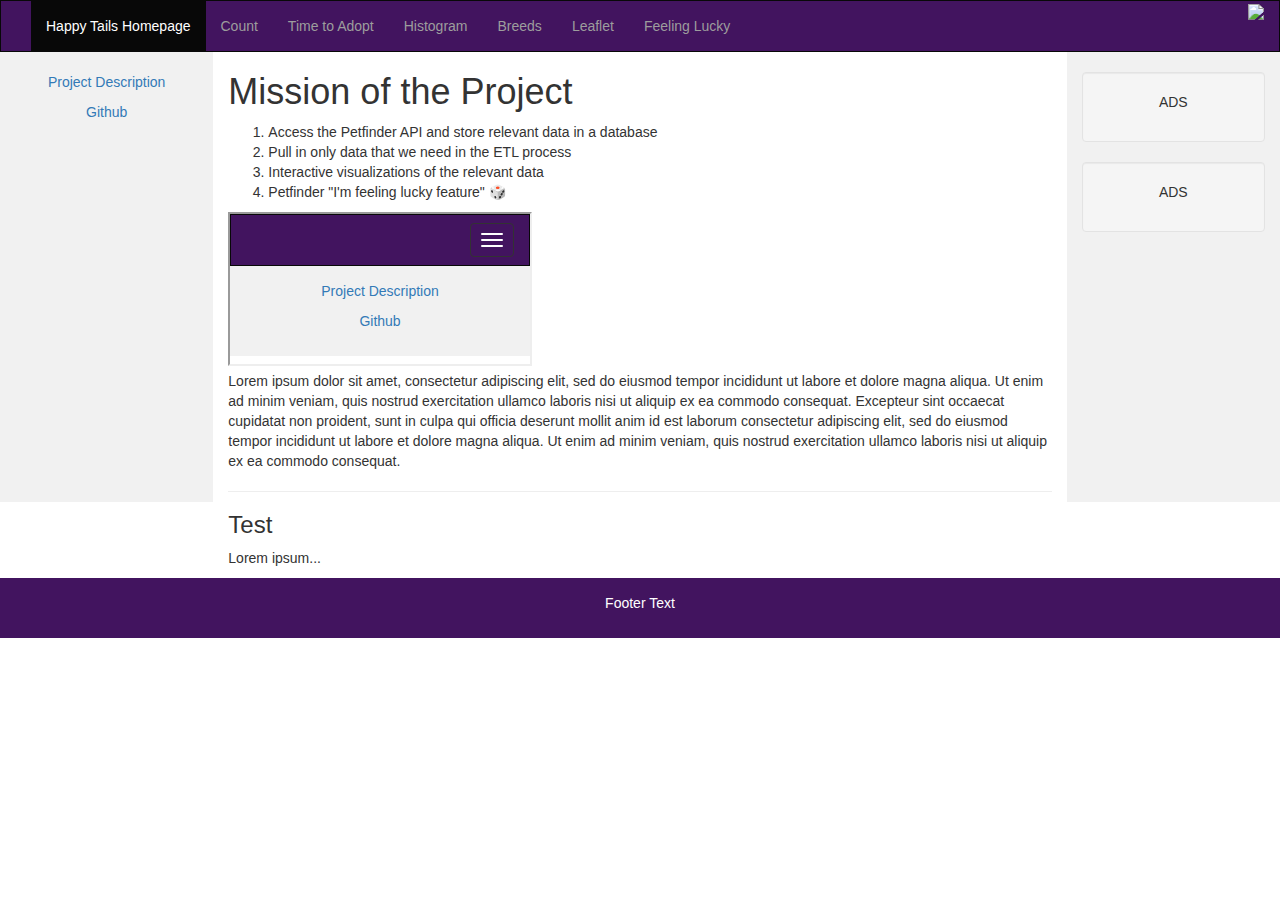
==== Alex/index.html @ 6e9ec4b5 "bootstrap with image" ====
<!DOCTYPE html>
<html lang="en">
<head>
  <title>Bootstrap Example</title>
  <meta charset="utf-8">
  <meta name="viewport" content="width=device-width, initial-scale=1">
  <link rel="stylesheet" href="https://maxcdn.bootstrapcdn.com/bootstrap/3.4.1/css/bootstrap.min.css">
  <script src="https://ajax.googleapis.com/ajax/libs/jquery/3.6.1/jquery.min.js"></script>
  <script src="https://maxcdn.bootstrapcdn.com/bootstrap/3.4.1/js/bootstrap.min.js"></script>
  <style>
    /* Remove the navbar's default margin-bottom and rounded borders */ 
    .navbar {
      margin-bottom: 0;
      background-color: #42145f;
      color: white;
      border-radius: 0;
    }
    
    /* Set height of the grid so .sidenav can be 100% (adjust as needed) */
    .row.content {height: 450px}
    
    /* Set gray background color and 100% height */
    .sidenav {
      padding-top: 20px;
      background-color: #f1f1f1;
      height: 100%;
    }
    
    /* Set black background color, white text and some padding */
    footer {
      background-color: #42145f;
      color: white;
      padding: 15px;
    }
    
    /* On small screens, set height to 'auto' for sidenav and grid */
    @media screen and (max-width: 767px) {
      .sidenav {
        height: auto;
        padding: 15px;
      }
      .row.content {height:auto;} 
    }
  </style>
</head>
<body>

<nav class="navbar navbar-inverse">
  <div class="container-fluid">
    <div class="navbar-header">
      <button type="button" class="navbar-toggle" data-toggle="collapse" data-target="#myNavbar">
        <span class="icon-bar"></span>
        <span class="icon-bar"></span>
        <span class="icon-bar"></span>                        
      </button>
    </div>
    <div class="collapse navbar-collapse" id="myNavbar">
      <ul class="nav navbar-nav">
        <li class="active"><a href="#">Happy Tails Homepage</a></li>
        <li><a href="/count.html">Count</a></li>
        <li><a href="/timetoadopt.html">Time to Adopt</a></li>
        <li><a href="/histogram.html">Histogram</a></li>
        <li><a href="/breeds.html">Breeds</a></li>
        <li><a href="/leaflet.html">Leaflet</a></li>
        <li><a href="/feelinglucky.html">Feeling Lucky</a></li>
      </ul>
      <ul class="nav navbar-nav navbar-right">
        <li><img src = "https://lh5.googleusercontent.com/4ZmlJApVD6Jp66Eq3HB7fpXnu7hFZ3trN1pqvitkW20e6ebPLdfiA7IdtXo9q4Z6Jnt07rLbpT06k8jj2tbRzmWr_H5EndNQzjZyvRpnCkrhVRQHloN7Fz1V1DQ4qe7C8RyG9k6Bbd5D2IuKnQ_jWw=w16383"</img> </li>
      </ul>
    </div>
  </div>
</nav>
  
<div class="container-fluid text-center">    
  <div class="row content">
    <div class="col-sm-2 sidenav">
      <p><a href="https://docs.google.com/document/d/1cqK2-5z_WNKQzBi8Rv3xXX4xPQKxnXYiYxWfepC-7cQ/edit?usp=sharing">Project Description</a></p>
      <p><a href="https://github.com/acboi0824/project_3_Web_Visualization">Github</a></p>
    </div>
    <div class="col-sm-8 text-left"> 
      <h1>Mission of the Project</h1>
      <ol>
        <li>Access the Petfinder API and store relevant data in a database</li>
        <li>Pull in only data that we need in the ETL process</li>
        <li>Interactive visualizations of the relevant data</li>
        <li>Petfinder "I'm feeling lucky feature" 🎲</li>
      </ol>
      <iframe src="#" title="Github"></iframe> 
      <p>Lorem ipsum dolor sit amet, consectetur adipiscing elit, sed do eiusmod tempor incididunt ut labore et dolore magna aliqua. Ut enim ad minim veniam, quis nostrud exercitation ullamco laboris nisi ut aliquip ex ea commodo consequat. Excepteur sint occaecat cupidatat non proident, sunt in culpa qui officia deserunt mollit anim id est laborum consectetur adipiscing elit, sed do eiusmod tempor incididunt ut labore et dolore magna aliqua. Ut enim ad minim veniam, quis nostrud exercitation ullamco laboris nisi ut aliquip ex ea commodo consequat.</p>
      <hr>
      <h3>Test</h3>
      <p>Lorem ipsum...</p>
    </div>
    <div class="col-sm-2 sidenav">
      <div class="well">
        <p>ADS</p>
      </div>
      <div class="well">
        <p>ADS</p>
      </div>
    </div>
  </div>
</div>

<footer class="container-fluid text-center">
  <p>Footer Text</p>
</footer>

</body>
</html>
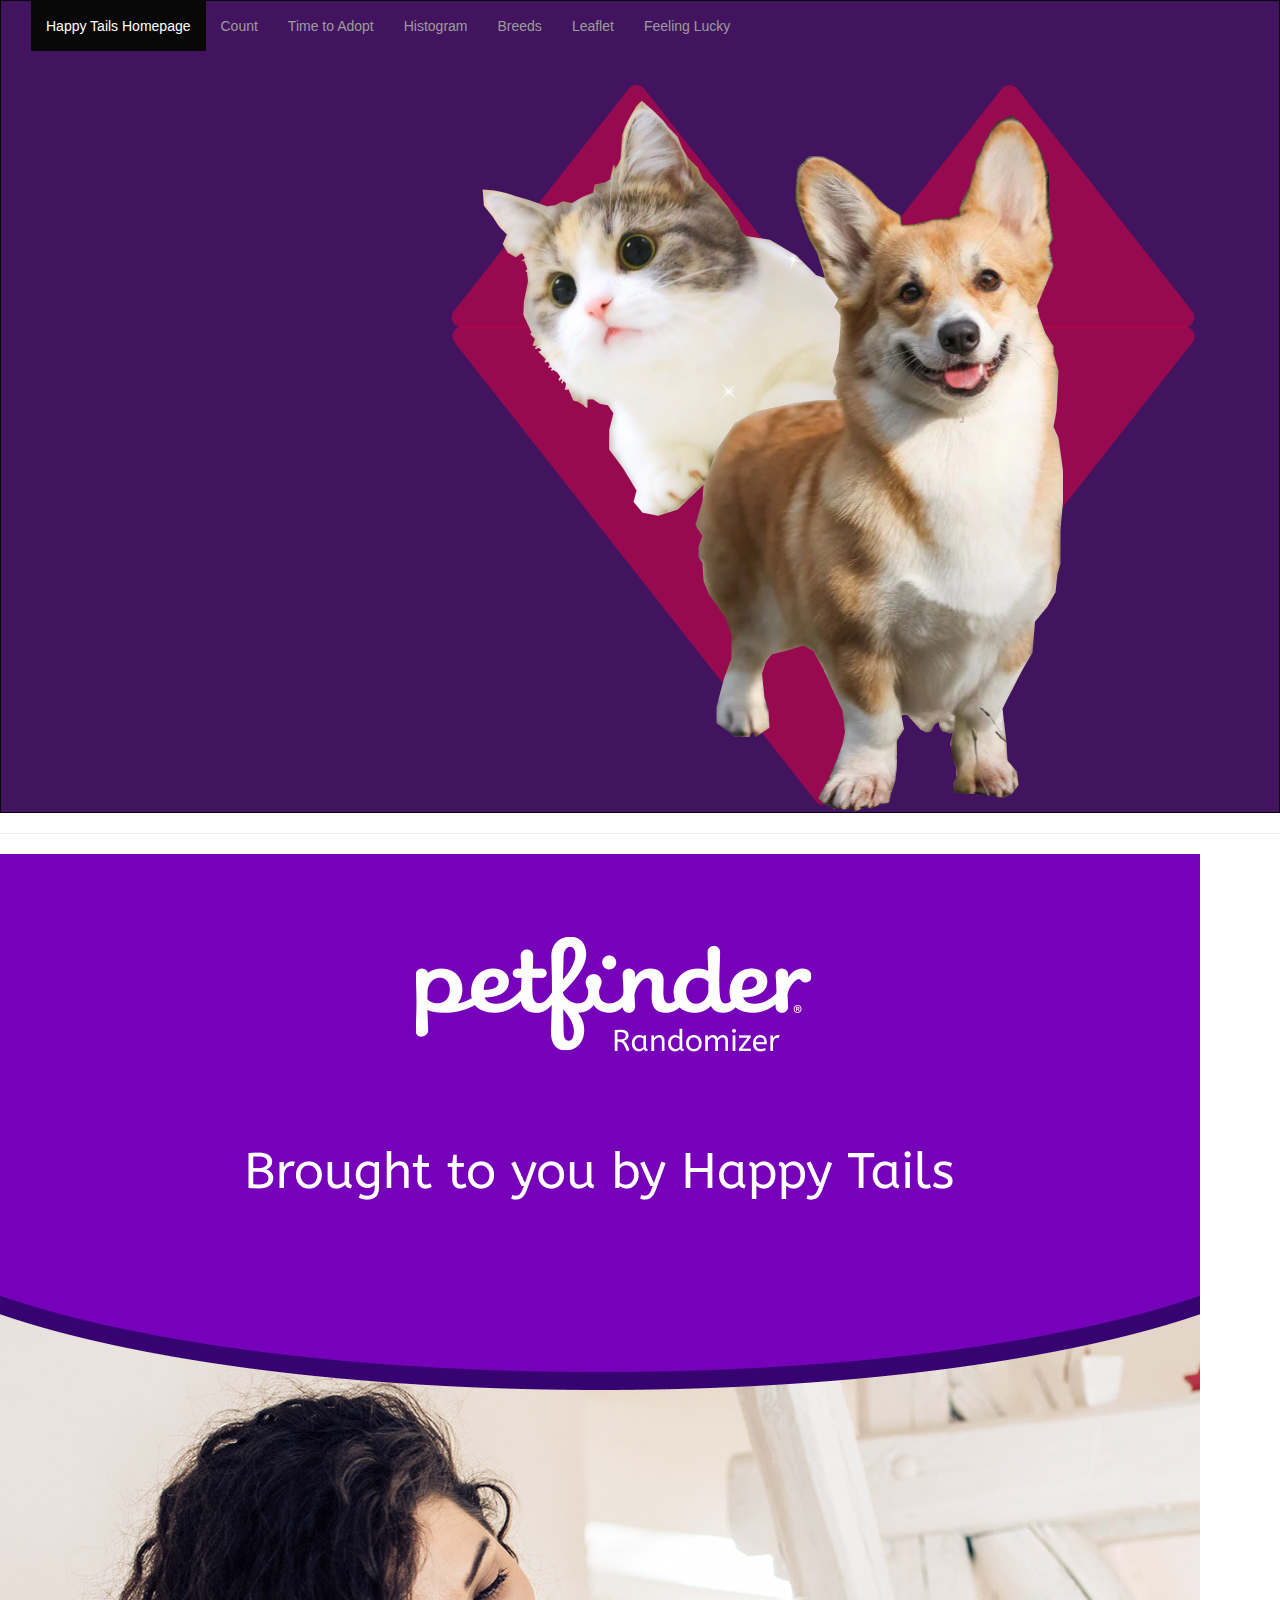
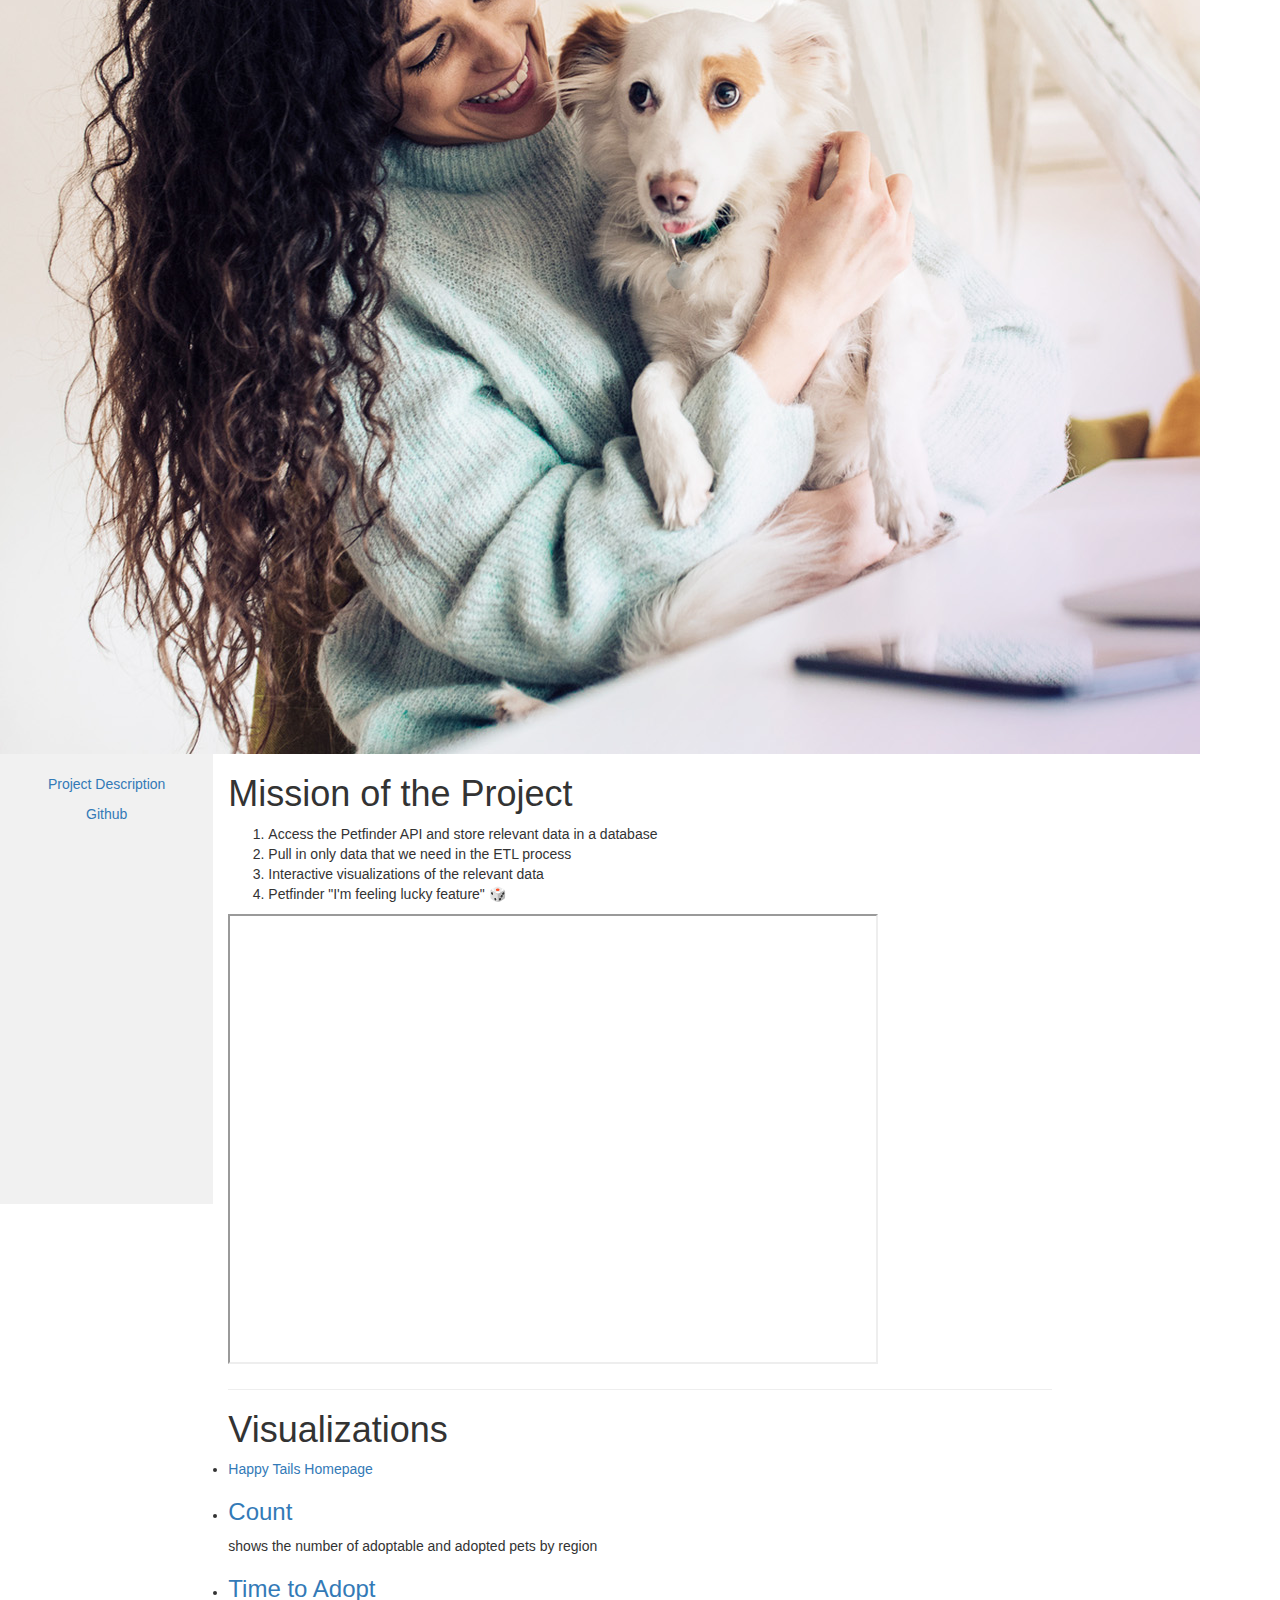
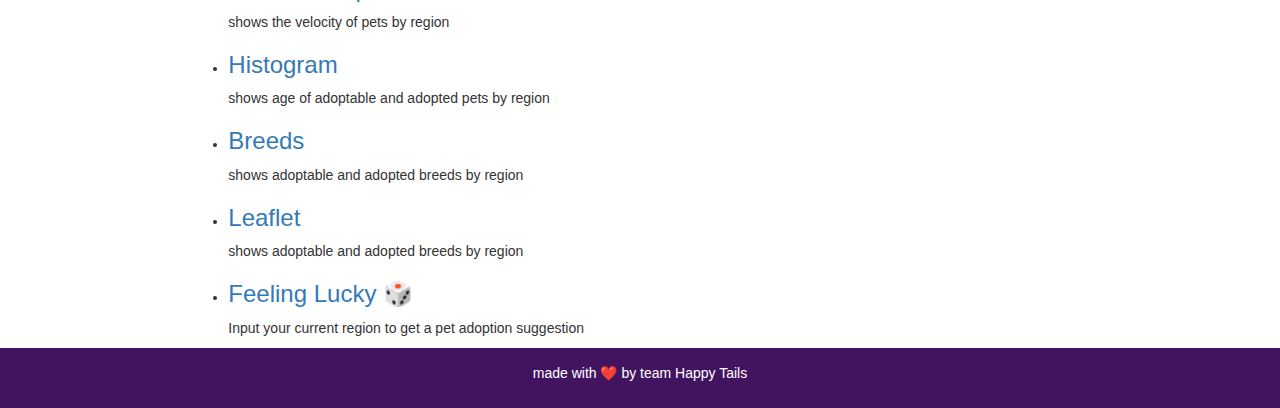
==== commit 5365f08a: "updated" ====
--- a/Alex/index.html
+++ b/Alex/index.html
@@ -1,14 +1,15 @@
 <!DOCTYPE html>
 <html lang="en">
 <head>
-  <title>Bootstrap Example</title>
+  <title>Happy Tails: Visualize Petfinder</title>
   <meta charset="utf-8">
   <meta name="viewport" content="width=device-width, initial-scale=1">
   <link rel="stylesheet" href="https://maxcdn.bootstrapcdn.com/bootstrap/3.4.1/css/bootstrap.min.css">
   <script src="https://ajax.googleapis.com/ajax/libs/jquery/3.6.1/jquery.min.js"></script>
   <script src="https://maxcdn.bootstrapcdn.com/bootstrap/3.4.1/js/bootstrap.min.js"></script>
   <style>
-    /* Remove the navbar's default margin-bottom and rounded borders */ 
+
+    /* navbar css */ 
     .navbar {
       margin-bottom: 0;
       background-color: #42145f;
@@ -16,24 +17,24 @@
       border-radius: 0;
     }
     
-    /* Set height of the grid so .sidenav can be 100% (adjust as needed) */
+    /* height grid */
     .row.content {height: 450px}
     
-    /* Set gray background color and 100% height */
+    /* side nav css */
     .sidenav {
       padding-top: 20px;
       background-color: #f1f1f1;
       height: 100%;
     }
     
-    /* Set black background color, white text and some padding */
+    /* footer css */
     footer {
       background-color: #42145f;
       color: white;
       padding: 15px;
     }
     
-    /* On small screens, set height to 'auto' for sidenav and grid */
+    /* small screens css */
     @media screen and (max-width: 767px) {
       .sidenav {
         height: auto;
@@ -45,6 +46,7 @@
 </head>
 <body>
 
+<!--navbar-->
 <nav class="navbar navbar-inverse">
   <div class="container-fluid">
     <div class="navbar-header">
@@ -54,6 +56,7 @@
         <span class="icon-bar"></span>                        
       </button>
     </div>
+    <!--navbar links-->
     <div class="collapse navbar-collapse" id="myNavbar">
       <ul class="nav navbar-nav">
         <li class="active"><a href="#">Happy Tails Homepage</a></li>
@@ -65,19 +68,26 @@
         <li><a href="/feelinglucky.html">Feeling Lucky</a></li>
       </ul>
       <ul class="nav navbar-nav navbar-right">
-        <li><img src = "https://lh5.googleusercontent.com/4ZmlJApVD6Jp66Eq3HB7fpXnu7hFZ3trN1pqvitkW20e6ebPLdfiA7IdtXo9q4Z6Jnt07rLbpT06k8jj2tbRzmWr_H5EndNQzjZyvRpnCkrhVRQHloN7Fz1V1DQ4qe7C8RyG9k6Bbd5D2IuKnQ_jWw=w16383"</img> </li>
+    <!--navbar logo-->
+        <li><img src = "meowornever.png" /></li>
       </ul>
     </div>
   </div>
 </nav>
-  
+
+<!--section break-->
+<hr>
+<img src="bg.png" />
+
+  <!--Description and Github Links-->
 <div class="container-fluid text-center">    
   <div class="row content">
     <div class="col-sm-2 sidenav">
       <p><a href="https://docs.google.com/document/d/1cqK2-5z_WNKQzBi8Rv3xXX4xPQKxnXYiYxWfepC-7cQ/edit?usp=sharing">Project Description</a></p>
       <p><a href="https://github.com/acboi0824/project_3_Web_Visualization">Github</a></p>
     </div>
-    <div class="col-sm-8 text-left"> 
+    <!--paragraph section 1-->
+    <div class="col-sm-8 text-left">
       <h1>Mission of the Project</h1>
       <ol>
         <li>Access the Petfinder API and store relevant data in a database</li>
@@ -85,25 +95,26 @@
         <li>Interactive visualizations of the relevant data</li>
         <li>Petfinder "I'm feeling lucky feature" 🎲</li>
       </ol>
-      <iframe src="#" title="Github"></iframe> 
-      <p>Lorem ipsum dolor sit amet, consectetur adipiscing elit, sed do eiusmod tempor incididunt ut labore et dolore magna aliqua. Ut enim ad minim veniam, quis nostrud exercitation ullamco laboris nisi ut aliquip ex ea commodo consequat. Excepteur sint occaecat cupidatat non proident, sunt in culpa qui officia deserunt mollit anim id est laborum consectetur adipiscing elit, sed do eiusmod tempor incididunt ut labore et dolore magna aliqua. Ut enim ad minim veniam, quis nostrud exercitation ullamco laboris nisi ut aliquip ex ea commodo consequat.</p>
-      <hr>
-      <h3>Test</h3>
-      <p>Lorem ipsum...</p>
+    <!--project description iframe-->
+      <iframe src="https://docs.google.com/document/d/e/2PACX-1vQrvZoLjWq4PuSPvO89er7Pox59A1pno4hWkFnsvf2SUKqG0MbOxbinjccFJD4daPk22HnoHd0hNNo-/pub?embedded=true" width="650" height ="450"></iframe> 
+      
+    <!--Visualization descriptions-->
+    <hr>
+    <h1>Visualizations</h1>
+      <li class="active"><a href="#">Happy Tails Homepage</a></li>
+        <li><h3><a href="count.html">Count</a></h3><p>shows the number of adoptable and adopted pets by region</p></li>
+        <li><h3><a href="timetoadopt.html">Time to Adopt</a></h3><p>shows the velocity of pets by region</p></li>
+        <li><h3><a href="histogram.html">Histogram</a></h3><p>shows age of adoptable and adopted pets by region</p></li>
+        <li><h3><a href="breeds.html">Breeds</a></h3><p>shows adoptable and adopted breeds by region</p></li>
+        <li><h3><a href="leaflet.html">Leaflet</a></h3><p>shows adoptable and adopted breeds by region</p></li>
+        <li><h3><a href="feelinglucky.html">Feeling Lucky 🎲</a></h3><p>Input your current region to get a pet adoption suggestion</p></li>
     </div>
-    <div class="col-sm-2 sidenav">
-      <div class="well">
-        <p>ADS</p>
-      </div>
-      <div class="well">
-        <p>ADS</p>
-      </div>
     </div>
   </div>
 </div>
 
 <footer class="container-fluid text-center">
-  <p>Footer Text</p>
+  <p>made with ❤️ by team Happy Tails</p>
 </footer>
 
 </body>
